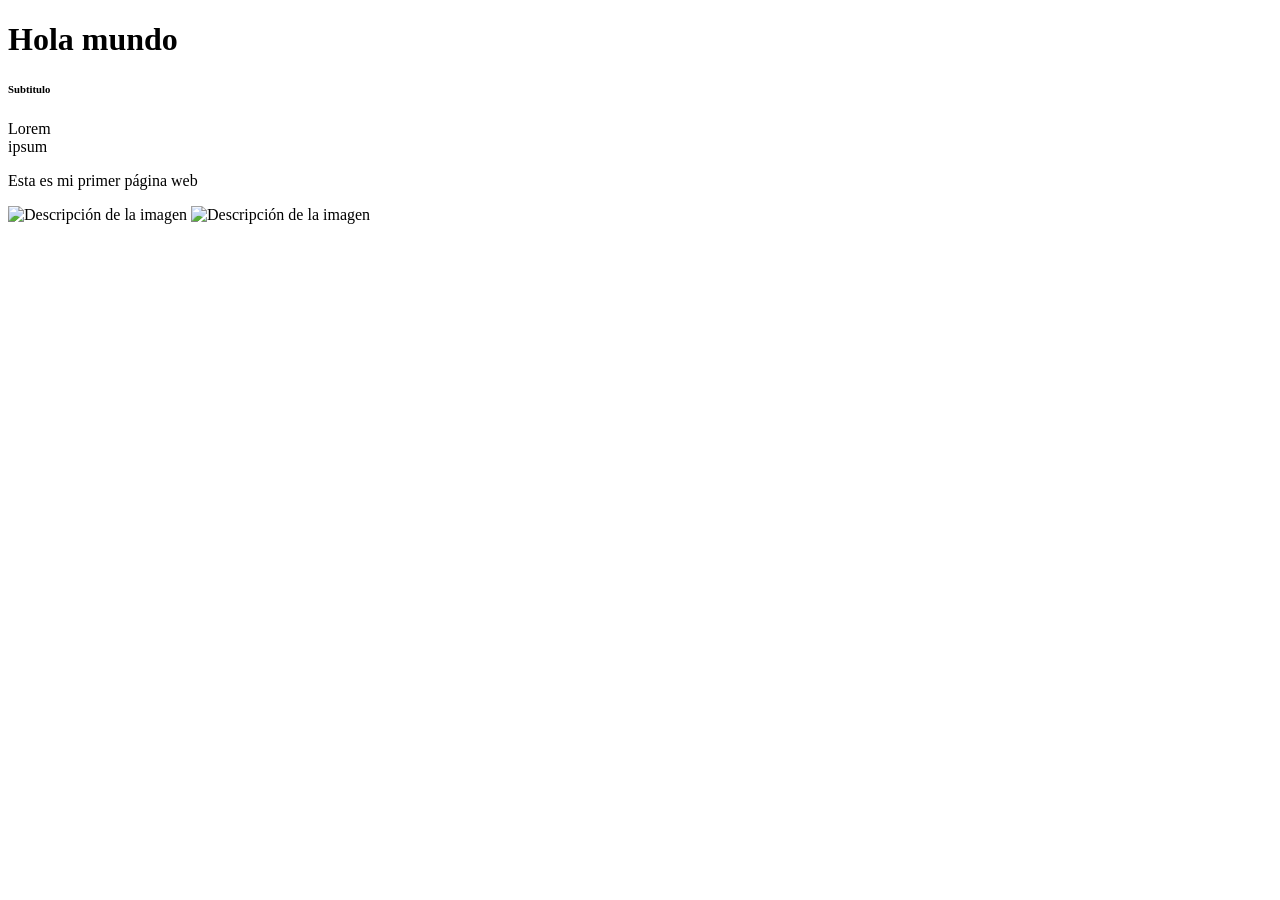
==== index.html @ b3895fbe "Add initial HTML structure and JavaScript functionality" ====
<!--
HTML parte 1: <html>, <head>, <body>, <title>, <meta>, <link> y <script>, 
    <div>, <span>, <header>, <footer>, <main>, <section>, <article>, <nav>, 
    <aside>, <h1>, <h2>, <h3>, <h4>, <h5>, <h6>, <p>, <img>,
--> 
<!DOCTYPE html>
<html lang="en"> <!-- Declaración del tipo de documento y el idioma -->
<head> <!-- Metadatos y enlaces a recursos externos -->
    <meta charset="UTF-8"> <!-- Codificación de caracteres -->
    <meta name="viewport" content="width=device-width, initial-scale=1.0"> <!-- Configuración para dispositivos móviles -->
    <title>La mejor web del mundo</title> <!-- Título de la página -->
</head> <!-- Cierre del encabezado -->
<body> <!-- Contenido visible de la página -->
    <main> <!-- Contenido principal -->
    <h1>Hola mundo</h1> <!-- Encabezado principal -->
    <h6>Subtitulo</h6> <!-- Encabezado de nivel 6 -->
    <p>Lorem <br> ipsum</p> <!-- Párrafo de texto --> <!-- br hace un salto de linea -->
    <p>Esta es mi primer página web</p> <!-- Párrafo de texto -->
    <img src="../Fotos/IMG_0381.JPG" alt="Descripción de la imagen"> <!-- Imagen con texto alternativo --> <!--La imagen la hago con una ruta relativa -->
    <img src="https://media.licdn.com/dms/image/v2/D4D03AQHWA1HbZy7XGA/profile-displayphoto-shrink_400_400/B4DZUlm6LxHAAk-/0/1740092713574?e=1758758400&v=beta&t=anF4liwqHa5-b4VIC9fKe3hFwh9KBx63FmySOf4iPQw" alt="Descripción de la imagen"> <!-- Imagen con texto alternativo --> <!--La imagen la hago con una ruta absoluta --> <!-- copio la direccion de la imagen-->
    <!-- si uso una imagen con una ruta absoluta de un link dependo de que esa imagen siga online. Si uso una que pongo yo, uso espacio mio, pero no dependo de otro.-->
    <!--<div> actúa como una caja que ocupa toda la línea-->
    <!-- <span> actúa como una caja que solo ocupa el espacio del contenido que tiene dentro-->
    <!--<p>Este es un texto normal, pero <span style="color: red;">este texto está en rojo</span> y este vuelve a ser normal.</p> -->
    <!-- Los div y span son contenedores genéricos, no tienen un significado semántico específico.-->
    <!-- Se usan para agrupar elementos y aplicar estilos o scripts.-->
</main>
<footer> <!-- Pie de página -->
</footer>
</body> <!-- Cierre del cuerpo -->
<!--La etiqueta <script> se usa para incluir código JavaScript en una página web. Permite añadir interactividad y funcionalidad dinámica a tu sitio.-->
<!-- Primero se pone todo el codigo de HTML y al final de todo se carga el link con javascript-->
    <script>
    console.log("Hola desde JavaScript");
    alert("¡Bienvenido a mi página web!");
    </script>
</body>
</html> <!-- Cierre del documento HTML -->
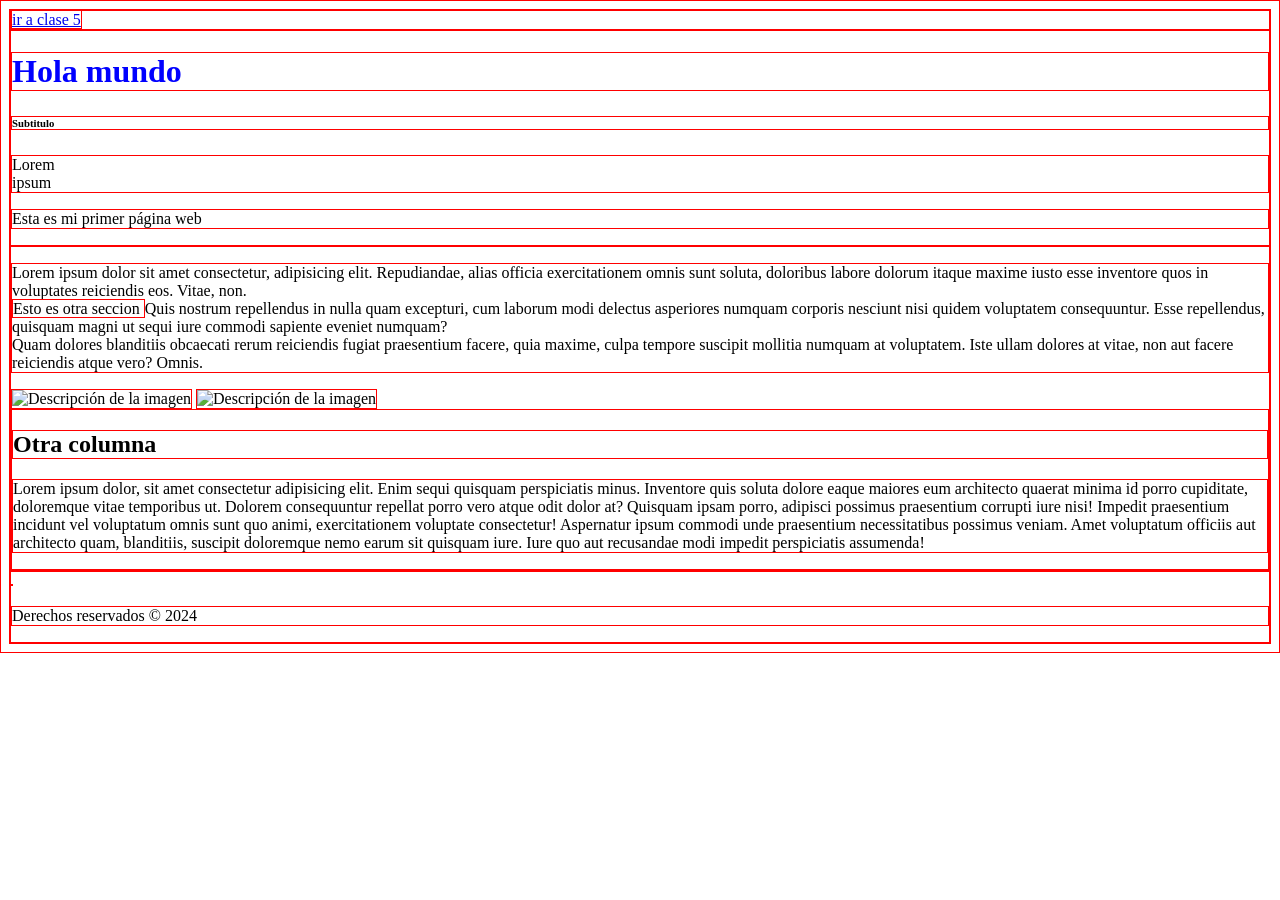
==== commit 5e8b0772: "Refactor HTML structure and add CSS for styling enhancements" ====
--- a/index.html
+++ b/index.html
@@ -5,34 +5,103 @@
 --> 
 <!DOCTYPE html>
 <html lang="en"> <!-- Declaración del tipo de documento y el idioma -->
+
 <head> <!-- Metadatos y enlaces a recursos externos -->
+
+    <link rel="preconnect" href="https://fonts.googleapis.com"> <!--clase css-->
+    <link rel="preconnect" href="https://fonts.gstatic.com" crossorigin>
+    <link href="https://fonts.googleapis.com/css2?family=Cutive+Mono&family=Syne+Mono&display=swap" rel="stylesheet">
+
     <meta charset="UTF-8"> <!-- Codificación de caracteres -->
     <meta name="viewport" content="width=device-width, initial-scale=1.0"> <!-- Configuración para dispositivos móviles -->
+
     <title>La mejor web del mundo</title> <!-- Título de la página -->
+
+    <style>
+        * {
+            border: 1px solid red
+        }
+    </style>
+    <!-- Enlazo el archivo CSS externo -->
+    <link rel="stylesheet" href="clase 6.css">
+
 </head> <!-- Cierre del encabezado -->
+
 <body> <!-- Contenido visible de la página -->
+
+    <header>
+        <a href="./clase5.html">ir a clase 5</a>
+    </header>
+
     <main> <!-- Contenido principal -->
-    <h1>Hola mundo</h1> <!-- Encabezado principal -->
+
+    <h1 style="color:blue">Hola mundo</h1> <!-- Encabezado principal -->
+
     <h6>Subtitulo</h6> <!-- Encabezado de nivel 6 -->
+
     <p>Lorem <br> ipsum</p> <!-- Párrafo de texto --> <!-- br hace un salto de linea -->
+
     <p>Esta es mi primer página web</p> <!-- Párrafo de texto -->
-    <img src="../Fotos/IMG_0381.JPG" alt="Descripción de la imagen"> <!-- Imagen con texto alternativo --> <!--La imagen la hago con una ruta relativa -->
+    <div id="colizq"></div>
+    <p class="parrafoGenerico">Lorem ipsum dolor sit amet consectetur, adipisicing elit. Repudiandae, alias
+                officia exercitationem omnis
+                sunt soluta, doloribus labore dolorum itaque maxime iusto esse inventore quos in voluptates reiciendis
+                eos.
+                Vitae, non. <br>
+                <span id="spanEspecial"> Esto es otra seccion </span>
+                Quis nostrum repellendus in nulla quam excepturi, cum laborum modi delectus asperiores numquam corporis
+                nesciunt nisi quidem voluptatem consequuntur. Esse repellendus, quisquam magni ut sequi iure commodi
+                sapiente eveniet numquam? <br />
+                Quam dolores blanditiis obcaecati rerum reiciendis fugiat praesentium facere, quia maxime, culpa tempore
+                suscipit mollitia numquam at voluptatem. Iste ullam dolores at vitae, non aut facere reiciendis atque
+                vero?
+                Omnis.
+            </p>
+
+    <img src="./Fotos/IMG_0381.JPG" alt="Descripción de la imagen"> <!-- Imagen con texto alternativo --> <!--La imagen la hago con una ruta relativa con ./ -->
+
     <img src="https://media.licdn.com/dms/image/v2/D4D03AQHWA1HbZy7XGA/profile-displayphoto-shrink_400_400/B4DZUlm6LxHAAk-/0/1740092713574?e=1758758400&v=beta&t=anF4liwqHa5-b4VIC9fKe3hFwh9KBx63FmySOf4iPQw" alt="Descripción de la imagen"> <!-- Imagen con texto alternativo --> <!--La imagen la hago con una ruta absoluta --> <!-- copio la direccion de la imagen-->
-    <!-- si uso una imagen con una ruta absoluta de un link dependo de que esa imagen siga online. Si uso una que pongo yo, uso espacio mio, pero no dependo de otro.-->
+
+        </div>
+    <!-- si uso una imagen con una ruta absoluta de un link dependo de que esa imagen siga online. Si uso una que pongo yo, uso espacio mio, pero no dependo de otro-->
     <!--<div> actúa como una caja que ocupa toda la línea-->
     <!-- <span> actúa como una caja que solo ocupa el espacio del contenido que tiene dentro-->
     <!--<p>Este es un texto normal, pero <span style="color: red;">este texto está en rojo</span> y este vuelve a ser normal.</p> -->
     <!-- Los div y span son contenedores genéricos, no tienen un significado semántico específico.-->
     <!-- Se usan para agrupar elementos y aplicar estilos o scripts.-->
+<div id="colder">
+            <h2>Otra columna</h2>
+            <p class="parrafoGenerico parrafoTextoEspecial">Lorem ipsum dolor, sit amet consectetur adipisicing elit. Enim
+            sequi quisquam perspiciatis minus. Inventore quis soluta dolore eaque maiores eum architecto quaerat minima
+            id porro cupiditate, doloremque vitae temporibus ut.
+            Dolorem consequuntur repellat porro vero atque odit dolor at? Quisquam ipsam porro, adipisci possimus
+            praesentium corrupti iure nisi! Impedit praesentium incidunt vel voluptatum omnis sunt quo animi,
+            exercitationem voluptate consectetur!
+            Aspernatur ipsum commodi unde praesentium necessitatibus possimus veniam. Amet voluptatum officiis aut
+            architecto quam, blanditiis, suscipit doloremque nemo earum sit quisquam iure. Iure quo aut recusandae modi
+            impedit perspiciatis assumenda!</p>
+        </div>
+
+
 </main>
+
 <footer> <!-- Pie de página -->
+    <img src="https://placehold.co/400x200/ff0000/FFFFFF/png" alt=""> <!-- Imagen de marcador de posición -->
+    <p>Derechos reservados &copy; 2024</p> <!-- Texto de derechos de autor -->
 </footer>
+
 </body> <!-- Cierre del cuerpo -->
+
 <!--La etiqueta <script> se usa para incluir código JavaScript en una página web. Permite añadir interactividad y funcionalidad dinámica a tu sitio.-->
 <!-- Primero se pone todo el codigo de HTML y al final de todo se carga el link con javascript-->
+
     <script>
+
     console.log("Hola desde JavaScript");
     alert("¡Bienvenido a mi página web!");
+
     </script>
+
 </body>
+
 </html> <!-- Cierre del documento HTML -->
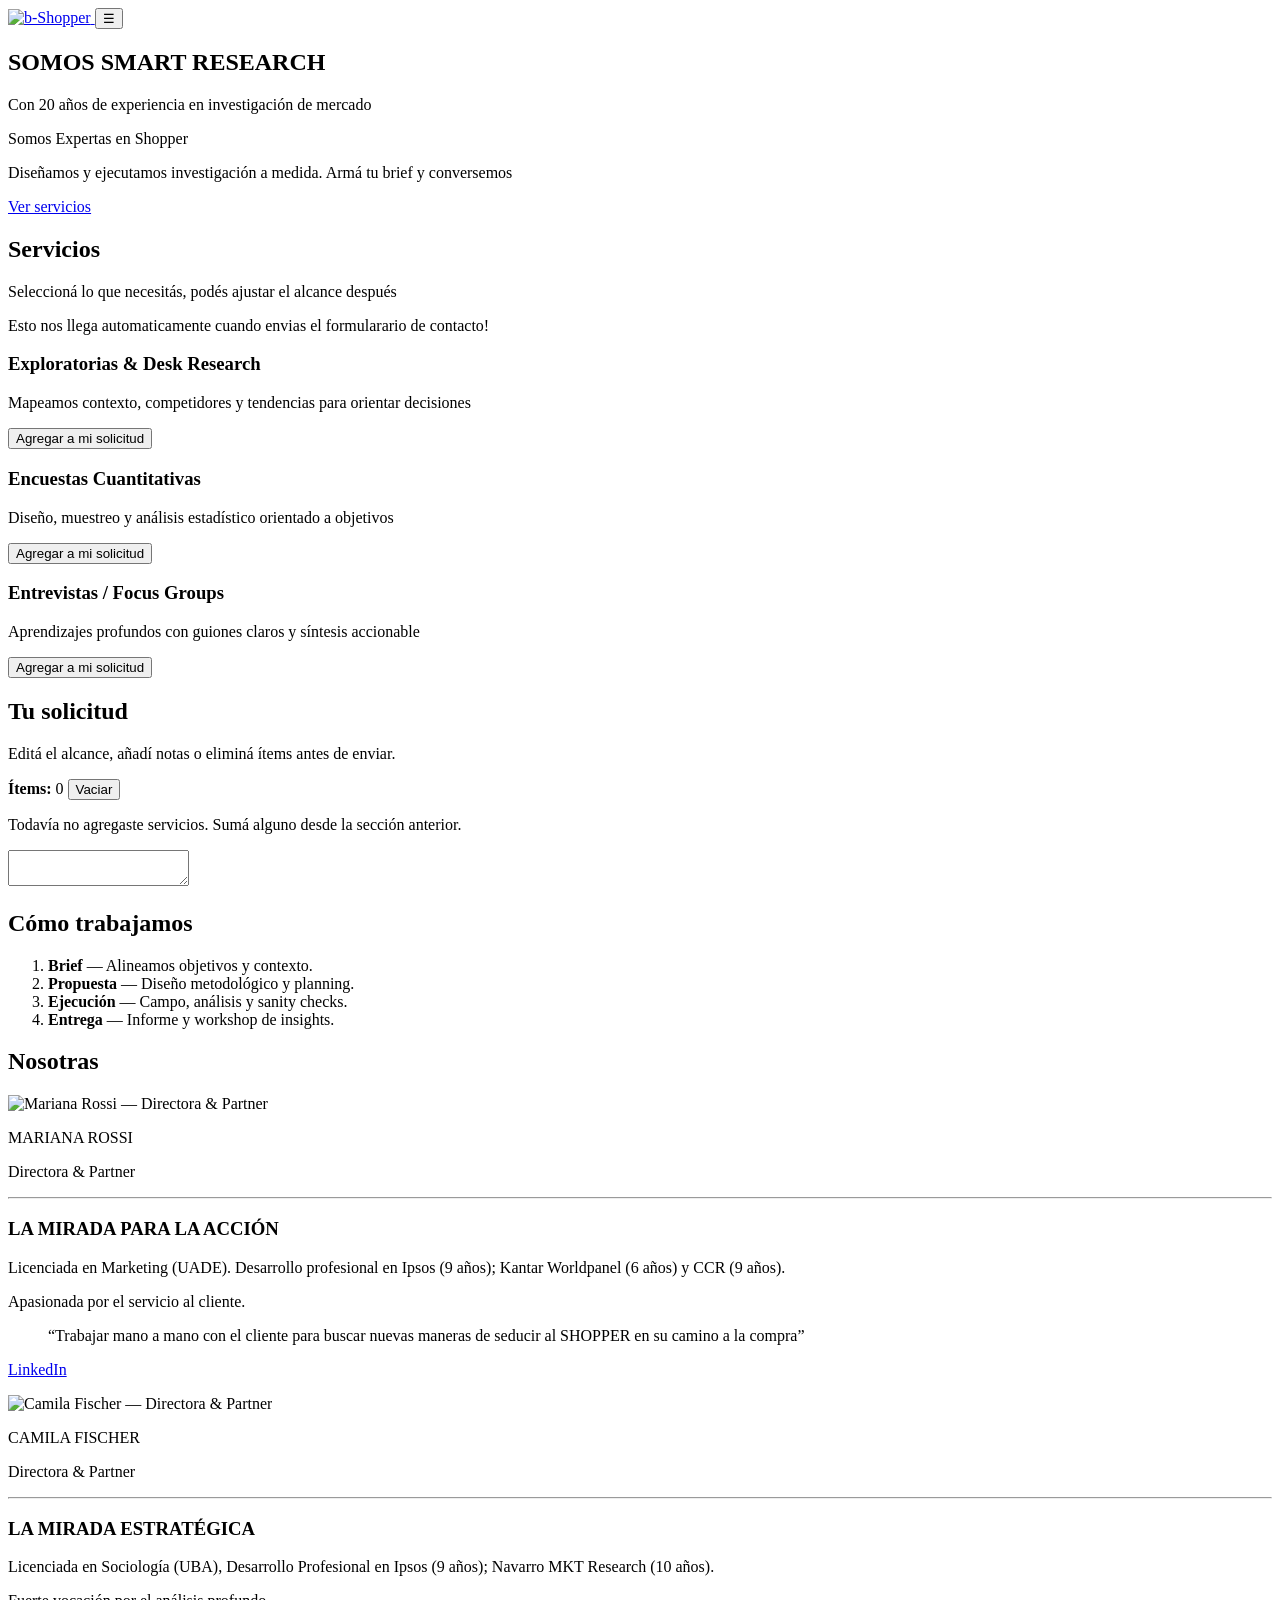
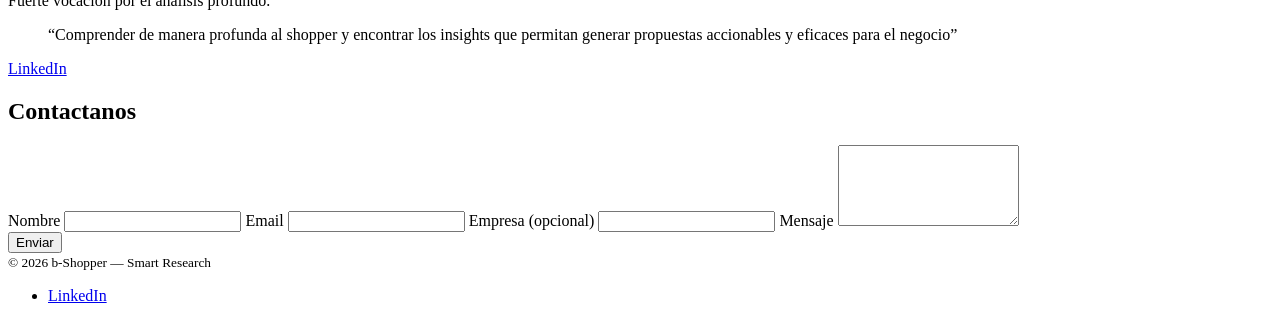
==== commit 99e77955: "Add initial HTML structure for b-Shopper website with navigation, services, and contact form" ====
--- a/index.html
+++ b/index.html
@@ -1,107 +1,265 @@
-<!--
-HTML parte 1: <html>, <head>, <body>, <title>, <meta>, <link> y <script>, 
-    <div>, <span>, <header>, <footer>, <main>, <section>, <article>, <nav>, 
-    <aside>, <h1>, <h2>, <h3>, <h4>, <h5>, <h6>, <p>, <img>,
---> 
-<!DOCTYPE html>
-<html lang="en"> <!-- Declaración del tipo de documento y el idioma -->
-
-<head> <!-- Metadatos y enlaces a recursos externos -->
-
-    <link rel="preconnect" href="https://fonts.googleapis.com"> <!--clase css-->
-    <link rel="preconnect" href="https://fonts.gstatic.com" crossorigin>
-    <link href="https://fonts.googleapis.com/css2?family=Cutive+Mono&family=Syne+Mono&display=swap" rel="stylesheet">
-
-    <meta charset="UTF-8"> <!-- Codificación de caracteres -->
-    <meta name="viewport" content="width=device-width, initial-scale=1.0"> <!-- Configuración para dispositivos móviles -->
-
-    <title>La mejor web del mundo</title> <!-- Título de la página -->
-
-    <style>
-        * {
-            border: 1px solid red
-        }
-    </style>
-    <!-- Enlazo el archivo CSS externo -->
-    <link rel="stylesheet" href="clase 6.css">
-
-</head> <!-- Cierre del encabezado -->
-
-<body> <!-- Contenido visible de la página -->
-
+<!doctype html>
+<html lang="es">
+
+<head>
+    <meta charset="utf-8" />
+    <meta name="viewport" content="width=device-width, initial-scale=1" />
+
+    <title>b-Shopper — Smart Research</title> <!-- Título corto y meta descripción -->
+    <meta name="description" content="Servicios de investigación y consultoría. Armá tu brief y contactanos." />
+
+    <link rel="icon" href="fotos/logo-firma.jpg" /> <!-- Logo -->
+
+    <link rel="stylesheet" href="pagina.css" /> <!-- CSS principal -->
+
+    <!-- SDK EmailJS -->
+    <script src="https://cdn.jsdelivr.net/npm/emailjs-com@3/dist/email.min.js"></script>
+
+    <!-- Referencio JS -->
+    <script src="pagina.js" defer></script>
+</head>
+
+<body id="inicio">
+    <div id="live" aria-live="polite" class="visually-hidden"></div> <!-- Contenedor para mensajes dinámicos -->
+
+    <!-- Header y navegacion -->
     <header>
-        <a href="./clase5.html">ir a clase 5</a>
+        <div class="container header__inner">
+            <a class="brand" href="#inicio" aria-label="Ir al inicio">
+                <img src="fotos/logo-firma.jpg" alt="b-Shopper"/>
+            </a><!-- Logo -->
+
+            <button id="menu-toggle" class="nav-toggle" aria-expanded="false" aria-controls="site-nav"
+                aria-label="Abrir menú">☰</button> <!-- Botón de menú mobile-->
+
+            <!-- Menú principal del sitio. En mobile arranca oculto y JS lo alterna. En desktop es un inline nav común. Mantengo enlaces ancla (#seccion) -->
+            <nav id="site-nav" class="nav" hidden> <!-- Nav principal -->
+                <a href="#inicio">Inicio</a>
+                <a href="#servicios">Servicios</a>
+                <a href="#metodologia">Metodología</a>
+                <a href="#nosotras">Nosotras</a>
+                <a href="#contacto">Contacto</a>
+            </nav>
+        </div>
     </header>
 
-    <main> <!-- Contenido principal -->
-
-    <h1 style="color:blue">Hola mundo</h1> <!-- Encabezado principal -->
-
-    <h6>Subtitulo</h6> <!-- Encabezado de nivel 6 -->
-
-    <p>Lorem <br> ipsum</p> <!-- Párrafo de texto --> <!-- br hace un salto de linea -->
-
-    <p>Esta es mi primer página web</p> <!-- Párrafo de texto -->
-    <div id="colizq"></div>
-    <p class="parrafoGenerico">Lorem ipsum dolor sit amet consectetur, adipisicing elit. Repudiandae, alias
-                officia exercitationem omnis
-                sunt soluta, doloribus labore dolorum itaque maxime iusto esse inventore quos in voluptates reiciendis
-                eos.
-                Vitae, non. <br>
-                <span id="spanEspecial"> Esto es otra seccion </span>
-                Quis nostrum repellendus in nulla quam excepturi, cum laborum modi delectus asperiores numquam corporis
-                nesciunt nisi quidem voluptatem consequuntur. Esse repellendus, quisquam magni ut sequi iure commodi
-                sapiente eveniet numquam? <br />
-                Quam dolores blanditiis obcaecati rerum reiciendis fugiat praesentium facere, quia maxime, culpa tempore
-                suscipit mollitia numquam at voluptatem. Iste ullam dolores at vitae, non aut facere reiciendis atque
-                vero?
-                Omnis.
-            </p>
-
-    <img src="./Fotos/IMG_0381.JPG" alt="Descripción de la imagen"> <!-- Imagen con texto alternativo --> <!--La imagen la hago con una ruta relativa con ./ -->
-
-    <img src="https://media.licdn.com/dms/image/v2/D4D03AQHWA1HbZy7XGA/profile-displayphoto-shrink_400_400/B4DZUlm6LxHAAk-/0/1740092713574?e=1758758400&v=beta&t=anF4liwqHa5-b4VIC9fKe3hFwh9KBx63FmySOf4iPQw" alt="Descripción de la imagen"> <!-- Imagen con texto alternativo --> <!--La imagen la hago con una ruta absoluta --> <!-- copio la direccion de la imagen-->
-
+    <main>
+
+        <!-- Hero (portada) -->
+        <section id="inicio" class="hero--flat" aria-labelledby="hero-title">
+            <div class="container hero__inner">
+                <!-- H1: marca -->
+                <h1 id="hero-title" class="hero__title">SOMOS SMART RESEARCH</h1>
+
+                <!-- H2: experiencia -->
+                <p class="hero__sub">Con 20 años de experiencia en investigación de mercado</p>
+
+                <!-- Badge amarillo de marca -->
+                <span class="hero__badge" aria-label="Somos Expertas en Shopper">Somos Expertas en Shopper</span>
+
+                <!-- Lead -->
+                <p class="hero__lead">
+                    Diseñamos y ejecutamos investigación a medida. Armá tu brief y conversemos
+                </p>
+
+                <!-- Referencia a servicios -->
+                <p class="hero__actions">
+                    <a href="#servicios" class="btn-cta--secondary">Ver servicios</a>
+                </p>
+            </div>
+        </section>
+
+
+        <!-- Servicios -->
+        <!-- Armo el "catalogo" de servicios con cards. Cada card tiene un botón “Agregar a mi solicitud”. Ese botón dispara el CRUD del “Brief Builder”-->
+        <section id="servicios" aria-labelledby="servicios-title">
+            <div class="container">
+                <h2 id="servicios-title">Servicios</h2>
+                <p class="section-intro">Seleccioná lo que necesitás, podés ajustar el alcance después</p>
+                <p class="section-intro">Esto nos llega automaticamente cuando envias el formularario de contacto!</p>
+                <div class="grid services">
+                    <!-- data-service me da un identificador simple para cada servicio -->
+                    <article class="service-card" data-service="srv-01">
+                        <h3 class="service-title">Exploratorias &amp; Desk Research</h3>
+                        <p>Mapeamos contexto, competidores y tendencias para orientar decisiones</p>
+                        <button class="btn" data-add-service>Agregar a mi solicitud</button>
+                    </article>
+
+                    <article class="service-card" data-service="srv-02">
+                        <h3 class="service-title">Encuestas Cuantitativas</h3>
+                        <p>Diseño, muestreo y análisis estadístico orientado a objetivos</p>
+                        <button class="btn" data-add-service>Agregar a mi solicitud</button>
+                    </article>
+
+                    <article class="service-card" data-service="srv-03">
+                        <h3 class="service-title">Entrevistas / Focus Groups</h3>
+                        <p>Aprendizajes profundos con guiones claros y síntesis accionable</p>
+                        <button class="btn" data-add-service>Agregar a mi solicitud</button>
+                    </article>
+                </div>
+            </div>
+        </section>
+
+        <!-- Brief (CRUD) -->
+        <!--  “Tu solicitud” es el panel donde se listan los ítems que se fueron agregando. Se puede editar o eliminar "productos" . Además, mantengo un <textarea> oculto con el JSON final para EmailJS -->
+        <section id="brief" aria-labelledby="brief-title">
+            <div class="container">
+                <h2 id="brief-title">Tu solicitud</h2>
+                <p class="section-intro">Editá el alcance, añadí notas o eliminá ítems antes de enviar.</p>
+
+                <div class="brief panel">
+                    <div class="brief__head">
+                        <!-- Contador simple de elementos para feedback rápido -->
+                        <span><strong>Ítems:</strong> <span id="brief-count">0</span></span>
+                        <!-- Botón para vaciar el brief completo (confirmo en JS) -->
+                        <button id="brief-clear" class="btn-ghost">Vaciar</button>
+                    </div>
+
+                    <!-- Lista dinámica (la rellena JS con <li>) -->
+                    <ul id="brief-list" class="brief-list" aria-live="polite"></ul>
+
+                    <!-- Mensaje cuando la lista está vacía -->
+                    <p id="brief-empty">Todavía no agregaste servicios. Sumá alguno desde la sección anterior.</p>
+
+                    <!-- Campo técnico sincronizado por JS: viaja por EmailJS -->
+                    <textarea id="brief-payload" class="visually-hidden" aria-hidden="true"></textarea>
+                </div>
+            </div>
+        </section>
+
+        <!-- Metodologia  -->
+        <section id="metodologia" aria-labelledby="metodologia-title">
+            <div class="container">
+                <h2 id="metodologia-title">Cómo trabajamos</h2>
+                <ol class="timeline">
+                    <li><strong>Brief</strong> — Alineamos objetivos y contexto.</li>
+                    <li><strong>Propuesta</strong> — Diseño metodológico y planning.</li>
+                    <li><strong>Ejecución</strong> — Campo, análisis y sanity checks.</li>
+                    <li><strong>Entrega</strong> — Informe y workshop de insights.</li>
+                </ol>
+            </div>
+        </section>
+
+
+        <!--  NOSOTRAS  -->
+        <!-- Dos tarjetas en grilla -->
+        <section id="nosotras" aria-labelledby="nosotras-title">
+            <div class="container">
+                <h2 id="nosotras-title">Nosotras</h2>
+
+                <!-- Grilla 2 columnas -->
+                <div class="team">
+
+                    <!-- Mariana Rossi -->
+                    <article class="member member--card">
+                        <img class="member__photo" src="fotos/Mariana.jpg" alt="Mariana Rossi — Directora & Partner" />
+                        <div class="member__body">
+                            <p class="member__name">MARIANA ROSSI</p>
+                            <p class="member__role">Directora &amp; Partner</p>
+                            <hr class="member__divider" aria-hidden="true" />
+                            <h3 class="member__section">LA MIRADA PARA LA ACCIÓN</h3>
+                            <p>Licenciada en Marketing (UADE). Desarrollo profesional en Ipsos (9 años); Kantar
+                                Worldpanel (6 años) y CCR (9 años).</p>
+                            <p>Apasionada por el servicio al cliente.</p>
+                            <blockquote class="member__quote">
+                                “Trabajar mano a mano con el cliente para buscar nuevas maneras de seducir al SHOPPER en
+                                su camino a la compra”
+                            </blockquote>
+                            <!-- Link a LinkedIn  -->
+                            <p class="member__links">
+                                <a class="btn-ghost" href="https://www.linkedin.com/in/mariana-rossi-13255811/"
+                                    target="_blank" rel="noopener">LinkedIn</a>
+                            </p>
+                        </div>
+                    </article>
+
+                    <!-- Camila Fischer -->
+                    <article class="member member--card">
+                        <img class="member__photo" src="fotos/Camila.jpg" alt="Camila Fischer — Directora & Partner" />
+
+                        <div class="member__body">
+                            <p class="member__name">CAMILA FISCHER</p>
+                            <p class="member__role">Directora &amp; Partner</p>
+                            <hr class="member__divider" aria-hidden="true" />
+                            <h3 class="member__section">LA MIRADA ESTRATÉGICA</h3>
+                            <p>Licenciada en Sociología (UBA), Desarrollo Profesional en Ipsos (9 años); Navarro MKT
+                                Research (10 años).</p>
+                            <p>Fuerte vocación por el análisis profundo.</p>
+                            <blockquote class="member__quote">
+                                “Comprender de manera profunda al shopper y encontrar los insights que permitan generar
+                                propuestas accionables y eficaces para el negocio”
+                            </blockquote>
+                            <!-- Link a LinkedIn  -->
+                            <p class="member__links">
+                                <a class="btn-ghost" href="https://www.linkedin.com/in/camilafischer/" target="_blank"
+                                    rel="noopener">LinkedIn</a>
+                            </p>
+                        </div>
+                    </article>
+
+                </div>
+            </div>
+        </section>
+
+        <!-- Contacto -->
+        <section id="contacto" aria-labelledby="contacto-title">
+            <div class="container">
+                <h2 id="contacto-title">Contactanos</h2>
+                <!--Configuro EmailJS -->
+                <form id="contact-form" class="contact" novalidate data-emailjs-service="service_290h9gs"
+                    data-emailjs-template="template_kwxo81v">
+                    <label>
+                        <span>Nombre</span>
+                        <input type="text" name="nombre" id="input-nombre" required />
+                    </label>
+                    <label>
+                        <span>Email</span>
+                        <!-- type=email validación nativa -->
+                        <input type="email" name="email" id="input-email" required inputmode="email"
+                            autocomplete="email" />
+                    </label>
+                    <label>
+                        <span>Empresa (opcional)</span>
+                        <input type="text" name="empresa" id="input-empresa" />
+                    </label>
+
+                    <label class="span-2">
+                        <span>Mensaje</span>
+                        <textarea name="mensaje" id="input-mensaje" rows="5" required></textarea>
+                    </label>
+                    <div class="actions">
+                        <button type="submit" class="btn">Enviar</button>
+                    </div>
+                </form>
+
+                <!-- Resumen de lo que se envió -->
+                <div id="sent-summary" class="panel" hidden>
+                    <h3>Solicitud enviada</h3>
+                    <p class="section-intro">Estos son los ítems que recibimos con tu consulta:</p>
+                    <ul id="sent-summary-list" class="brief-list"></ul>
+                </div>
+
+            </div>
+        </section>
+    </main>
+
+    <!-- Footer -->
+    <footer>
+        <div class="container footer__inner">
+            <small>© <span id="year"></span> b-Shopper — Smart Research</small>
+            <ul class="social">
+                <li><a href="https://www.linkedin.com/company/b-shopper/" aria-label="LinkedIn">LinkedIn</a></li>
+            </ul>
         </div>
-    <!-- si uso una imagen con una ruta absoluta de un link dependo de que esa imagen siga online. Si uso una que pongo yo, uso espacio mio, pero no dependo de otro-->
-    <!--<div> actúa como una caja que ocupa toda la línea-->
-    <!-- <span> actúa como una caja que solo ocupa el espacio del contenido que tiene dentro-->
-    <!--<p>Este es un texto normal, pero <span style="color: red;">este texto está en rojo</span> y este vuelve a ser normal.</p> -->
-    <!-- Los div y span son contenedores genéricos, no tienen un significado semántico específico.-->
-    <!-- Se usan para agrupar elementos y aplicar estilos o scripts.-->
-<div id="colder">
-            <h2>Otra columna</h2>
-            <p class="parrafoGenerico parrafoTextoEspecial">Lorem ipsum dolor, sit amet consectetur adipisicing elit. Enim
-            sequi quisquam perspiciatis minus. Inventore quis soluta dolore eaque maiores eum architecto quaerat minima
-            id porro cupiditate, doloremque vitae temporibus ut.
-            Dolorem consequuntur repellat porro vero atque odit dolor at? Quisquam ipsam porro, adipisci possimus
-            praesentium corrupti iure nisi! Impedit praesentium incidunt vel voluptatum omnis sunt quo animi,
-            exercitationem voluptate consectetur!
-            Aspernatur ipsum commodi unde praesentium necessitatibus possimus veniam. Amet voluptatum officiis aut
-            architecto quam, blanditiis, suscipit doloremque nemo earum sit quisquam iure. Iure quo aut recusandae modi
-            impedit perspiciatis assumenda!</p>
-        </div>
-
-
-</main>
-
-<footer> <!-- Pie de página -->
-    <img src="https://placehold.co/400x200/ff0000/FFFFFF/png" alt=""> <!-- Imagen de marcador de posición -->
-    <p>Derechos reservados &copy; 2024</p> <!-- Texto de derechos de autor -->
-</footer>
-
-</body> <!-- Cierre del cuerpo -->
-
-<!--La etiqueta <script> se usa para incluir código JavaScript en una página web. Permite añadir interactividad y funcionalidad dinámica a tu sitio.-->
-<!-- Primero se pone todo el codigo de HTML y al final de todo se carga el link con javascript-->
+    </footer>
+
+    <!-- Botón flotante para volver arriba -->
+    <button id="back-to-top" class="back-to-top" hidden aria-label="Volver arriba">↑</button>
 
     <script>
-
-    console.log("Hola desde JavaScript");
-    alert("¡Bienvenido a mi página web!");
-
+        // Actualizo el año automáticamente
+        document.getElementById('year').textContent = new Date().getFullYear();
     </script>
-
 </body>
 
-</html> <!-- Cierre del documento HTML -->
+</html>
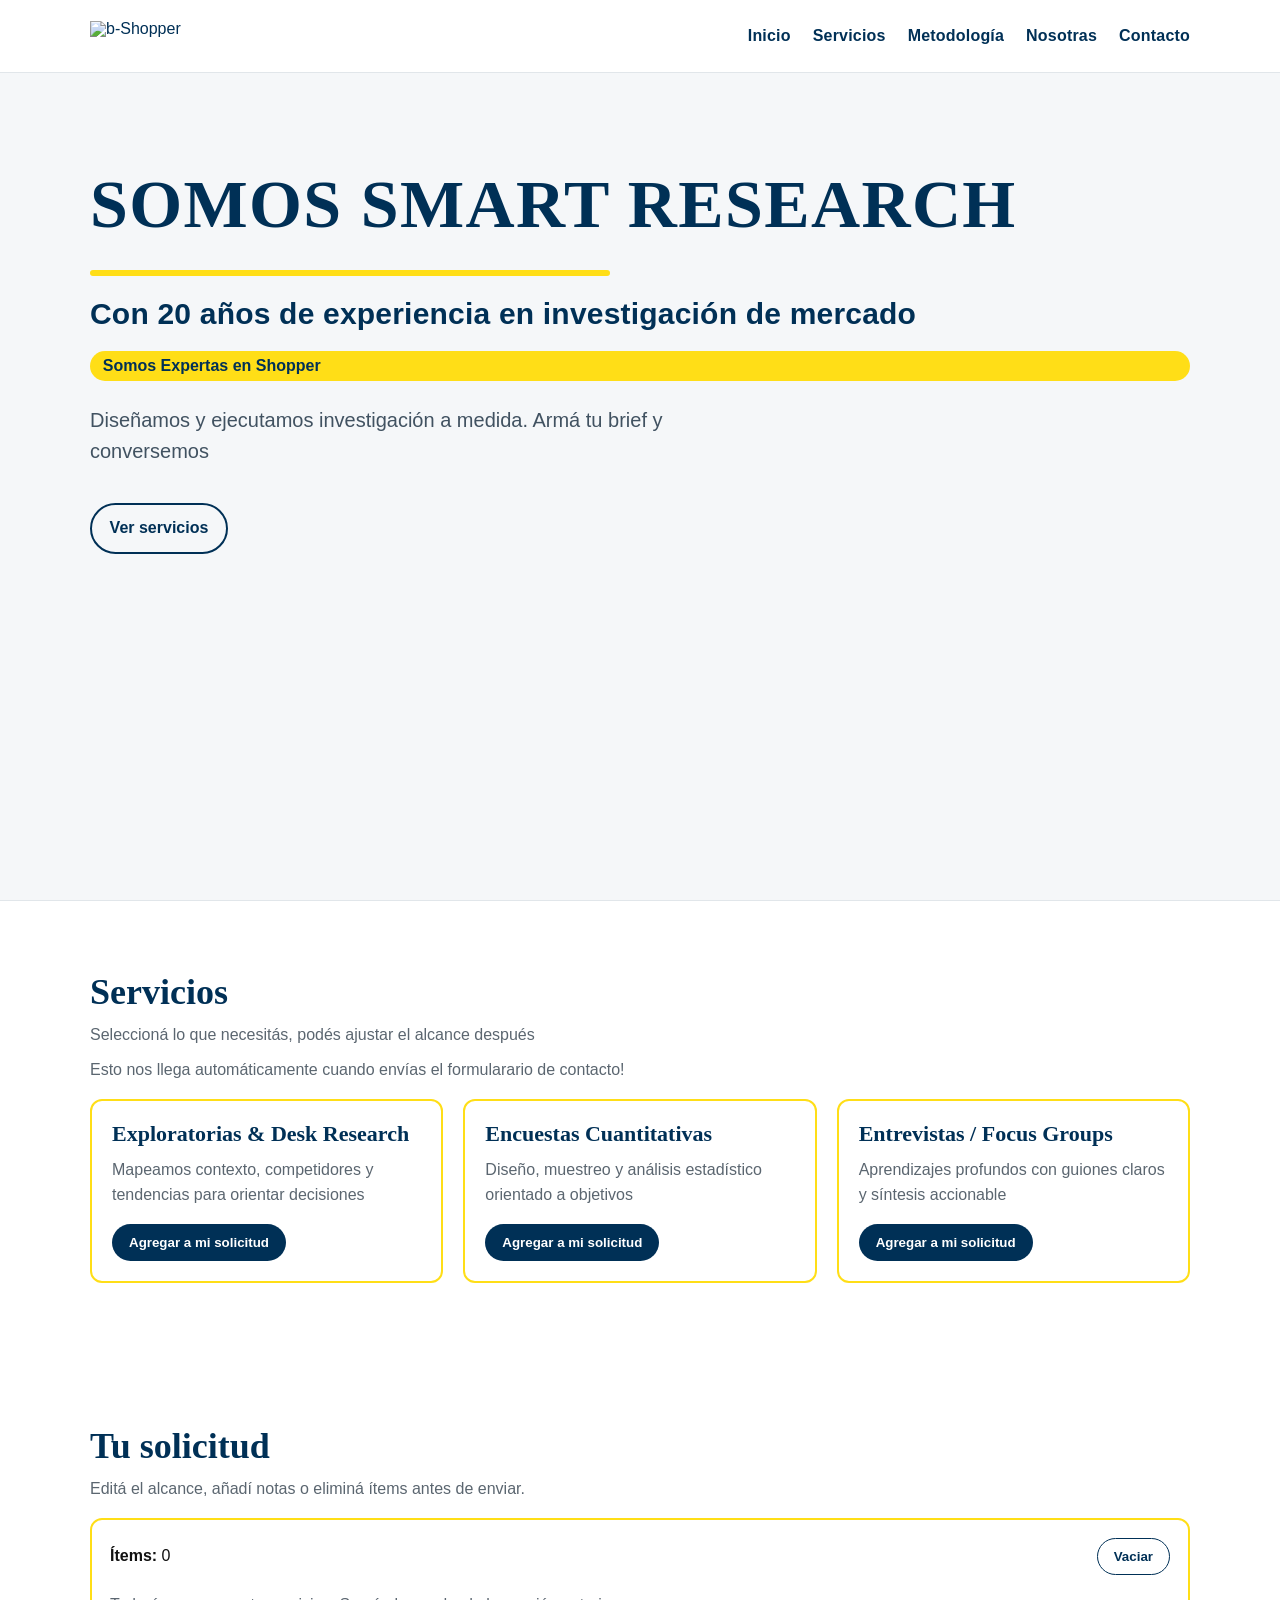
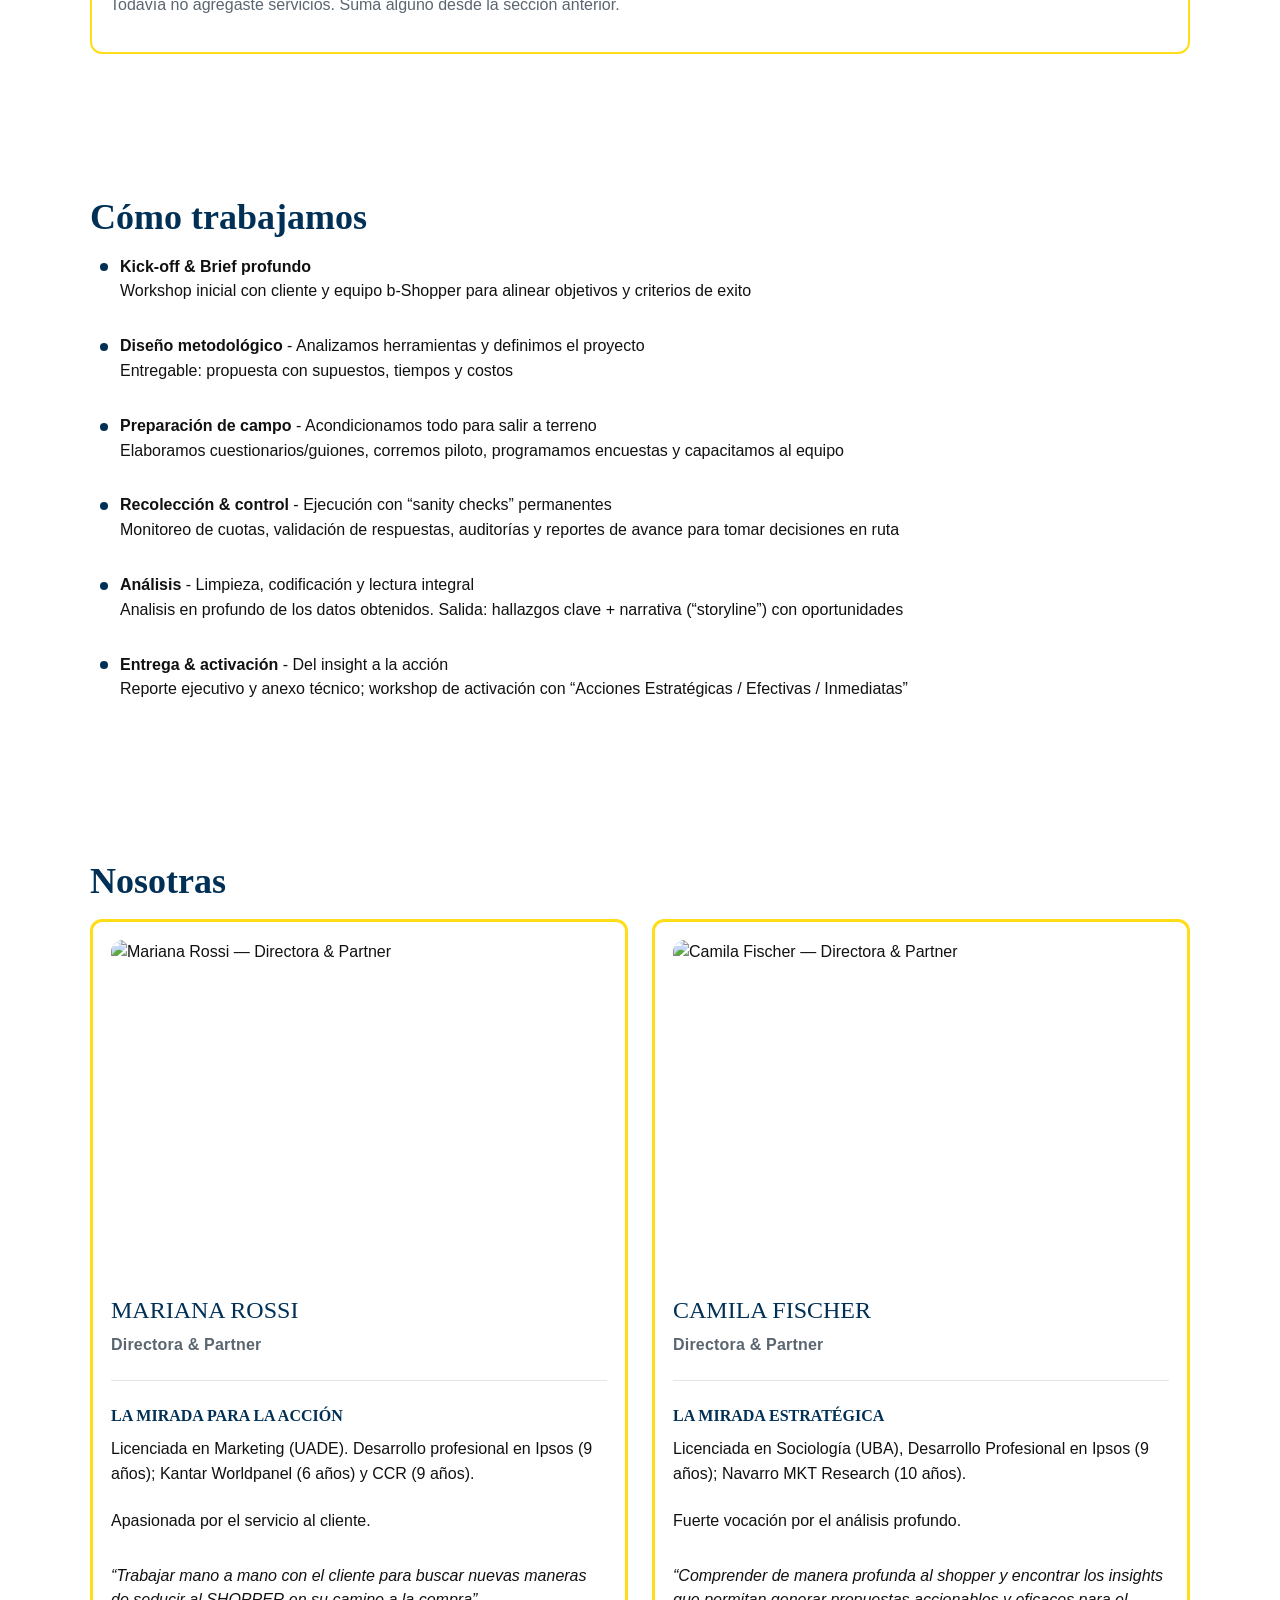
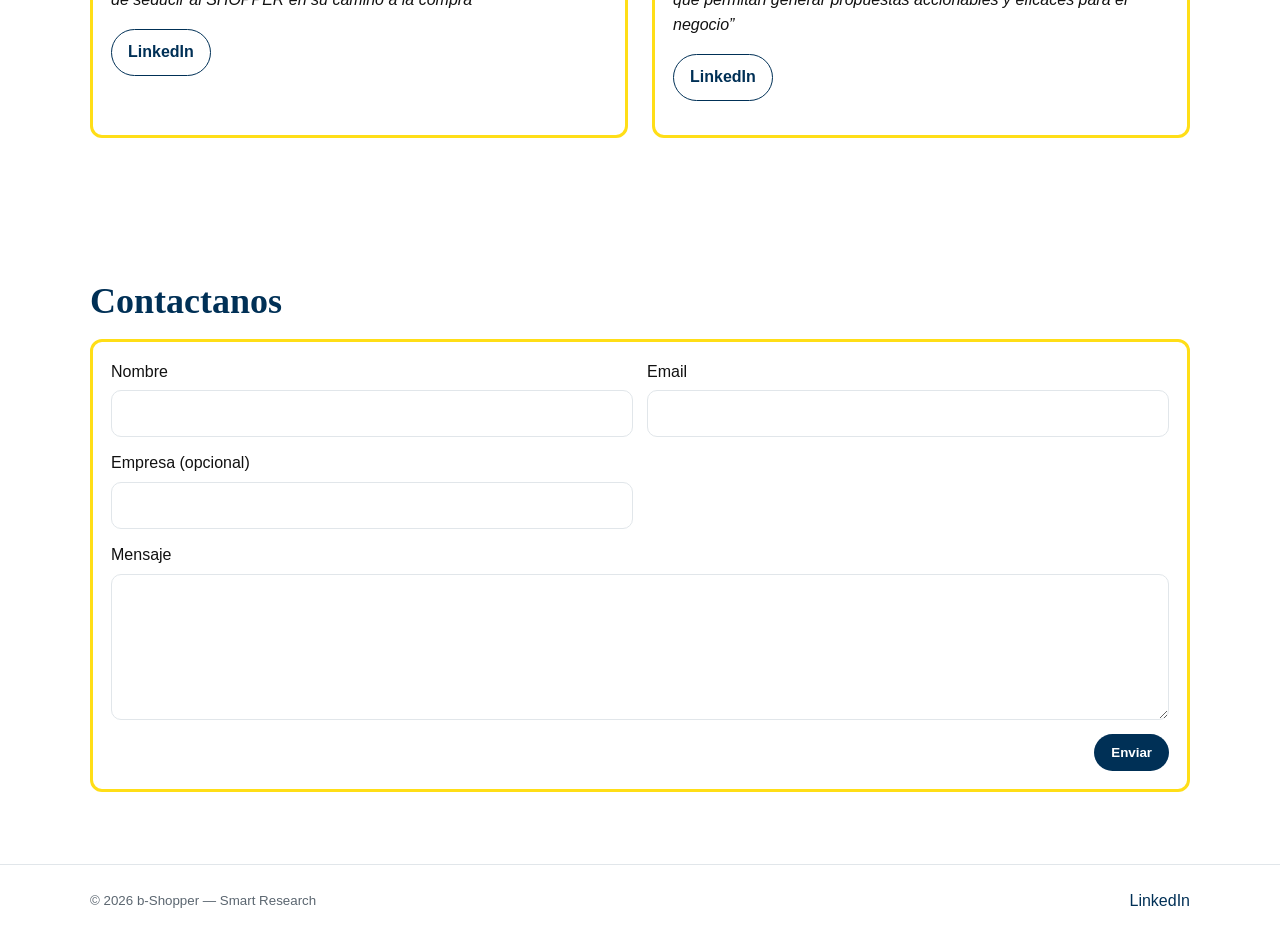
==== commit 22f14e23: "Add CSS and JavaScript for responsive design and brief management - Implemented a comprehensive CSS " ====
--- a/index.html
+++ b/index.html
@@ -26,7 +26,7 @@
     <header>
         <div class="container header__inner">
             <a class="brand" href="#inicio" aria-label="Ir al inicio">
-                <img src="fotos/logo-firma.jpg" alt="b-Shopper"/>
+                <img src="fotos/logo-firma.jpg" alt="b-Shopper" />
             </a><!-- Logo -->
 
             <button id="menu-toggle" class="nav-toggle" aria-expanded="false" aria-controls="site-nav"
@@ -76,7 +76,7 @@
             <div class="container">
                 <h2 id="servicios-title">Servicios</h2>
                 <p class="section-intro">Seleccioná lo que necesitás, podés ajustar el alcance después</p>
-                <p class="section-intro">Esto nos llega automaticamente cuando envias el formularario de contacto!</p>
+                <p class="section-intro">Esto nos llega automáticamente cuando envías el formularario de contacto!</p>
                 <div class="grid services">
                     <!-- data-service me da un identificador simple para cada servicio -->
                     <article class="service-card" data-service="srv-01">
@@ -101,7 +101,7 @@
         </section>
 
         <!-- Brief (CRUD) -->
-        <!--  “Tu solicitud” es el panel donde se listan los ítems que se fueron agregando. Se puede editar o eliminar "productos" . Además, mantengo un <textarea> oculto con el JSON final para EmailJS -->
+        <!--  “Tu solicitud” es el panel donde se listan los ítems que se fueron agregando. Se puede editar o eliminar "productos"  -->
         <section id="brief" aria-labelledby="brief-title">
             <div class="container">
                 <h2 id="brief-title">Tu solicitud</h2>
@@ -109,19 +109,19 @@
 
                 <div class="brief panel">
                     <div class="brief__head">
-                        <!-- Contador simple de elementos para feedback rápido -->
+                        <!-- Contador de elementos -->
                         <span><strong>Ítems:</strong> <span id="brief-count">0</span></span>
                         <!-- Botón para vaciar el brief completo (confirmo en JS) -->
                         <button id="brief-clear" class="btn-ghost">Vaciar</button>
                     </div>
 
-                    <!-- Lista dinámica (la rellena JS con <li>) -->
+                    <!-- Lista dinámica -->
                     <ul id="brief-list" class="brief-list" aria-live="polite"></ul>
 
                     <!-- Mensaje cuando la lista está vacía -->
                     <p id="brief-empty">Todavía no agregaste servicios. Sumá alguno desde la sección anterior.</p>
 
-                    <!-- Campo técnico sincronizado por JS: viaja por EmailJS -->
+                    <!-- Campo para EmailJS -->
                     <textarea id="brief-payload" class="visually-hidden" aria-hidden="true"></textarea>
                 </div>
             </div>
@@ -132,10 +132,29 @@
             <div class="container">
                 <h2 id="metodologia-title">Cómo trabajamos</h2>
                 <ol class="timeline">
-                    <li><strong>Brief</strong> — Alineamos objetivos y contexto.</li>
-                    <li><strong>Propuesta</strong> — Diseño metodológico y planning.</li>
-                    <li><strong>Ejecución</strong> — Campo, análisis y sanity checks.</li>
-                    <li><strong>Entrega</strong> — Informe y workshop de insights.</li>
+                    <li><strong>Kick-off & Brief profundo</strong>
+                        <p>Workshop inicial con cliente y equipo b-Shopper para alinear objetivos y criterios de exito
+                        </p>
+                    </li>
+                    <li> <strong>Diseño metodológico</strong> - Analizamos herramientas y definimos el proyecto
+                        <p> Entregable: propuesta con supuestos, tiempos y costos</p>
+                    </li>
+                    <li> <strong>Preparación de campo</strong> - Acondicionamos todo para salir a terreno
+                        <p>Elaboramos cuestionarios/guiones, corremos piloto, programamos encuestas y capacitamos al
+                            equipo</p>
+                    </li>
+                    <li> <strong>Recolección & control</strong> - Ejecución con “sanity checks” permanentes
+                        <p>Monitoreo de cuotas, validación de respuestas, auditorías y reportes de avance para tomar
+                            decisiones en ruta</p>
+                    </li>
+                    <li> <strong>Análisis</strong> - Limpieza, codificación y lectura integral
+                        <p>Analisis en profundo de los datos obtenidos. Salida: hallazgos clave + narrativa
+                            (“storyline”) con oportunidades</p>
+                    </li>
+                    <li> <strong>Entrega & activación</strong> - Del insight a la acción
+                        <p>Reporte ejecutivo y anexo técnico; workshop de activación con “Acciones Estratégicas /
+                            Efectivas / Inmediatas”</p>
+                    </li>
                 </ol>
             </div>
         </section>
@@ -146,8 +165,6 @@
         <section id="nosotras" aria-labelledby="nosotras-title">
             <div class="container">
                 <h2 id="nosotras-title">Nosotras</h2>
-
-                <!-- Grilla 2 columnas -->
                 <div class="team">
 
                     <!-- Mariana Rossi -->
@@ -253,7 +270,7 @@
         </div>
     </footer>
 
-    <!-- Botón flotante para volver arriba -->
+    <!-- Botón para volver arriba -->
     <button id="back-to-top" class="back-to-top" hidden aria-label="Volver arriba">↑</button>
 
     <script>
--- a/pagina.css
+++ b/pagina.css
@@ -0,0 +1,783 @@
+/* Tipografías */
+@font-face {
+  font-family: "Bodoni72";
+  src: url("./assets/fonts/Bodoni72-Book.woff2") format("woff2"),
+    url("./assets/fonts/Bodoni72-Book.woff") format("woff");
+}
+
+@font-face {
+  font-family: "Gotham";
+  src: url("./assets/fonts/Gotham-Book.woff2") format("woff2"),
+    url("./assets/fonts/Gotham-Book.woff") format("woff");
+  font-weight: 400;
+}
+
+@font-face {
+  font-family: "Gotham";
+  src: url("./assets/fonts/Gotham-Medium.woff2") format("woff2"),
+    url("./assets/fonts/Gotham-Medium.woff") format("woff");
+  font-weight: 600;
+}
+
+
+/* Tokens */
+/* Elegí los colores en base al manual de la marca */
+:root {
+  --brand: #003056;
+  /* Azul institucional*/
+  --accent: #FFDE17;
+  /* Amarillo */
+  --text: #111;
+  /* Texto principal*/
+  --muted: #5b6670;
+  /* Texto secundario */
+  --bg: #ffffff;
+  /* Fondo blanco */
+  --bg-alt: #f5f7f9;
+  /* Fondo alterno para Hero */
+  --border: #e1e6ea;
+  /* Bordes finos y separadores */
+  --danger: #c0392b;
+  /* Color para eliminar */
+
+  /* Especifico tipografías */
+  /* Las tipografias tambien estaban especificadas en el manual de la marca */
+
+  --font-title: "Bodoni72", "Bodoni", "Didot", "Georgia", serif;
+  --font-sans: "Gotham", "Segoe UI", Roboto, "Helvetica Neue", Arial, sans-serif;
+
+  --container: min(1100px, 92vw);
+  /* Ancho máximo del contenido útil */
+  --radius: 12px;
+  /* Redondeo de tarjetas y campos */
+
+
+  /* Escala tipográfica (coherente con manual) */
+  --h1: clamp(32px, 5vw, 52px);
+  --h2: clamp(24px, 3.5vw, 36px);
+  --h3: clamp(18px, 2.5vw, 22px);
+  --lead: clamp(16px, 2.2vw, 20px);
+}
+
+/* Utilidades */
+* {
+  box-sizing: border-box
+}
+
+html,
+body {
+  height: 100%
+}
+
+body {
+  margin: 0;
+  background: var(--bg);
+  color: var(--text);
+  font-family: var(--font-sans);
+  line-height: 1.55;
+  -webkit-font-smoothing: antialiased;
+  -moz-osx-font-smoothing: grayscale;
+}
+
+img {
+  max-width: 100%;
+  height: auto;
+  display: block
+}
+
+a {
+  color: var(--brand);
+  text-decoration: none
+}
+
+a:hover {
+  text-decoration: underline
+}
+
+/* Contenedor centrado con ancho máximo controlado */
+.container {
+  width: var(--container);
+  margin-inline: auto
+}
+
+/* Clase para ocultar visualmente pero mantener accesible (WAI-ARIA) (accesibilidad)*/
+.visually-hidden {
+  position: absolute !important;
+  width: 1px;
+  height: 1px;
+  margin: -1px;
+  border: 0;
+  padding: 0;
+  white-space: nowrap;
+  clip-path: inset(100%);
+  clip: rect(0 0 0 0);
+  overflow: hidden;
+}
+
+/* Tipografía base */
+/* Títulos en Bodoni (marca) y párrafos en Gotham (cuerpo). */
+h1,
+h2,
+h3 {
+  font-family: var(--font-title);
+  color: var(--brand);
+  margin: 0 0 .5em
+}
+
+h1 {
+  font-size: var(--h1);
+  line-height: 1.05
+}
+
+h2 {
+  font-size: var(--h2);
+  line-height: 1.08
+}
+
+h3 {
+  font-size: var(--h3);
+  line-height: 1.15
+}
+
+.lead {
+  font-size: var(--lead);
+  color: var(--muted)
+}
+
+/* Header y navegación */
+/* Header fijo arriba para acceso rápido al menú, sólido y con borde.*/
+header {
+  position: sticky;
+  top: 0;
+  z-index: 20;
+  background: #fff;
+  border-bottom: 1px solid var(--border);
+}
+
+.header__inner {
+  display: flex;
+  align-items: center;
+  justify-content: space-between;
+  height: var(--header-h);
+  gap: 1rem;
+}
+
+.brand {
+  display: inline-flex;
+  align-items: center;
+  line-height: 1;
+}
+
+.brand img {
+  height: calc(var(--header-h) * 0.42);
+  width: auto;
+  inline-size: auto;
+  block-size: calc(var(--header-h) * 0.42);
+}
+
+@media (max-width: 54rem) {
+  header {
+    --header-h: clamp(3.25rem, 7vw, 4rem);
+  }
+}
+
+/* Botón de hamburguesa (mobile) */
+.nav-toggle {
+  font: inherit;
+  border: 2px solid var(--accent);
+  background: #fff;
+  border-radius: 8px;
+  padding: 8px 10px;
+  cursor: pointer;
+  display: none;
+}
+
+/* Menú en desktop */
+.nav {
+  display: flex;
+  gap: 22px;
+  align-items: center
+}
+
+.nav a {
+  position: relative;
+  font-weight: 600;
+  letter-spacing: .2px;
+  padding: 10px 0;
+}
+
+/* Dropdown para mobile  */
+@media (max-width: 860px) {
+  .nav-toggle {
+    display: inline-block;
+    z-index: 1001;
+  }
+
+  .nav {
+    position: fixed;
+    top: var(--header-h);
+    left: 0;
+    right: 0;
+    z-index: 1000;
+    background: #fff;
+    border: 2px solid var(--accent);
+    border-radius: 12px;
+    padding: 12px;
+    margin: 0;
+    display: flex;
+    flex-direction: column;
+    align-items: flex-start;
+    width: min(92vw, 22rem);
+    max-height: calc(100dvh - var(--header-h) - 1rem);
+    overflow: auto;
+    margin-inline: auto;
+    inset-inline-end: clamp(.5rem, 2vw, 1rem);
+    width: min(92vw, 22rem);
+  }
+
+  .nav[hidden] {
+    display: none !important;
+  }
+}
+
+
+/* Botones */
+/* primario (brand), ghost (borde) y danger (borrar). */
+.btn,
+.btn-ghost,
+.btn-danger {
+  display: inline-flex;
+  align-items: center;
+  justify-content: center;
+  gap: 10px;
+  font-weight: 600;
+  border-radius: 999px;
+  cursor: pointer;
+  padding: 10px 16px;
+  border: 1px solid transparent;
+  text-decoration: none;
+}
+
+.btn {
+  background: var(--brand);
+  color: #fff
+}
+
+.btn:hover {
+  filter: brightness(1.08)
+}
+
+.btn-ghost {
+  background: #fff;
+  color: var(--brand);
+  border-color: var(--brand)
+}
+
+.btn-ghost:hover {
+  background: #f2f6f9
+}
+
+.btn-danger {
+  background: #fff;
+  color: var(--danger);
+  border-color: var(--danger)
+}
+
+.btn-danger:hover {
+  background: #fff4f3
+}
+
+/* Secciones */
+section {
+  padding: clamp(28px, 6vw, 72px) 0
+}
+
+.section-intro {
+  color: var(--muted);
+  margin-top: -.4em
+}
+
+/* HERO: uso un fondo alterno sólido para separar visualmente la portada */
+
+:root {
+  --header-h: 4.5rem;
+}
+
+/* Hero a pantalla completa, pero restando el header */
+.hero--flat {
+  background: var(--bg-alt);
+  border-bottom: 1px solid var(--border);
+  padding: clamp(40px, 8vw, 96px) 0;
+  min-block-size: calc(100svh - var(--header-h));
+}
+
+@media (min-width: 768px) {
+  .hero--flat {
+    min-block-size: calc(100dvh - var(--header-h));
+  }
+}
+
+/* Contenido en columna */
+.hero__inner {
+  display: grid;
+  gap: clamp(10px, 2.4vw, 18px);
+  align-content: start;
+}
+
+/* H1 en Bodoni + subrayado amarillo*/
+.hero__title {
+  margin: 0;
+  font-family: var(--font-title);
+  color: var(--brand);
+  text-transform: uppercase;
+  letter-spacing: .02em;
+  line-height: 1.03;
+  font-size: clamp(28px, 6.6vw, 68px);
+  position: relative;
+}
+
+.hero__title::after {
+  content: "";
+  display: block;
+  margin-top: .45em;
+  width: min(520px, 60%);
+  height: 6px;
+  background: var(--accent);
+  border-radius: 6px;
+}
+
+/* Subtitulo */
+.hero__sub {
+  margin: .1em 0 0;
+  font-family: var(--font-sans);
+  color: var(--brand);
+  font-weight: 600;
+  letter-spacing: .2px;
+  line-height: 1.15;
+  font-size: clamp(18px, 3.2vw, 30px);
+}
+
+/* Badge amarillo */
+.hero__badge {
+  display: inline-block;
+  margin-top: .1em;
+  font-family: var(--font-sans);
+  font-weight: 700;
+  color: var(--brand);
+  background: var(--accent);
+  padding: .45em .8em;
+  border-radius: 999px;
+  line-height: 1;
+  font-size: clamp(13px, 1.8vw, 16px);
+}
+
+/* Lead */
+.hero__lead {
+  margin: .3em 0 0;
+  color: #415261;
+  font-size: clamp(15px, 2.2vw, 20px);
+  max-width: 62ch;
+}
+
+/* Referencia a servicios */
+.hero__actions {
+  margin-top: clamp(12px, 2.2vw, 18px);
+}
+
+.btn-cta--secondary {
+  display: inline-flex;
+  align-items: center;
+  justify-content: center;
+  gap: 8px;
+  text-decoration: none;
+  font-family: var(--font-sans);
+  font-weight: 700;
+  color: var(--brand);
+  background: transparent;
+  border: 2px solid var(--brand);
+  border-radius: 999px;
+  padding: .7em 1.1em;
+  transition: background .15s ease;
+}
+
+.btn-cta--secondary:hover {
+  background: rgba(0, 48, 86, .08);
+}
+
+.btn-cta--secondary:focus {
+  outline: 3px solid rgba(0, 48, 86, .25);
+  outline-offset: 2px;
+}
+
+
+/*  Grids  */
+.grid {
+  display: grid;
+  gap: 20px
+}
+
+.grid.services {
+  grid-template-columns: repeat(3, minmax(0, 1fr))
+}
+
+.grid.cases {
+  grid-template-columns: repeat(3, minmax(0, 1fr))
+}
+
+@media (max-width: 1024px) {
+
+  .grid.services,
+  .grid.cases {
+    grid-template-columns: repeat(2, minmax(0, 1fr))
+  }
+}
+
+@media (max-width: 680px) {
+
+  .grid.services,
+  .grid.cases {
+    grid-template-columns: 1fr
+  }
+}
+
+/* Cards */
+.service-card {
+  background: #fff;
+  border: 2px solid var(--accent);
+  border-radius: var(--radius);
+  padding: 20px;
+  display: grid;
+  align-content: start;
+  gap: 10px;
+}
+
+.service-card h3 {
+  margin-bottom: 2px
+}
+
+.service-card p {
+  color: var(--muted);
+  margin: 0 0 6px
+}
+
+.service-card .btn {
+  justify-self: start
+}
+
+/* Brief Builder (CRUD) */
+.panel {
+  background: #fff;
+  border: 2px solid var(--accent);
+  border-radius: var(--radius);
+  padding: 18px;
+}
+
+.brief__head {
+  display: flex;
+  align-items: center;
+  justify-content: space-between;
+  margin-bottom: 10px;
+}
+
+.brief-list {
+  list-style: none;
+  padding: 0;
+  margin: 0;
+  display: grid;
+  gap: 12px
+}
+
+.brief-item {
+  border: 2px solid var(--accent);
+  border-radius: 10px;
+  padding: 12px;
+  display: flex;
+  align-items: center;
+  justify-content: space-between;
+  gap: 16px;
+}
+
+.brief-item__title {
+  font-family: var(--font-sans);
+  color: #000
+}
+
+.brief-item__meta {
+  display: flex;
+  gap: 14px;
+  flex-wrap: wrap;
+  color: var(--muted);
+  font-size: 14px
+}
+
+.brief-item__actions {
+  display: flex;
+  gap: 8px
+}
+
+#brief-empty {
+  color: var(--muted);
+  margin-top: 8px
+}
+
+/* Timeline  */
+/* Lista ordenada con puntos */
+.timeline {
+  list-style: none;
+  padding: 0;
+  margin: 12px 0 0;
+  display: grid;
+  gap: 14px;
+}
+
+.timeline li {
+  position: relative;
+  padding-left: 30px;
+}
+
+.timeline li::before {
+  content: "";
+  position: absolute;
+  left: 10px;
+  top: .55em;
+  width: 8px;
+  height: 8px;
+  background: var(--brand);
+  border-radius: 50%;
+}
+
+
+/*  Nosotras  */
+
+/* grid de las tarjetas: dos columnas en desktop, una en mobile */
+#nosotras .team {
+  display: grid;
+  grid-template-columns: repeat(2, minmax(0, 1fr));
+  gap: 24px;
+}
+
+/* tarjeta */
+#nosotras .member {
+  display: grid;
+  grid-template-columns: 1fr;
+  gap: 14px;
+  align-content: start;
+  background: #fff;
+  border: 3px solid var(--accent);
+  border-radius: var(--radius);
+  padding: 18px;
+}
+
+/* foto */
+#nosotras .member img {
+  width: 100%;
+  aspect-ratio: 13 / 9;
+  height: auto;
+  object-fit: cover;
+  object-position: center 20%;
+  border-radius: 12px;
+}
+
+/* cuerpo */
+#nosotras .member__body {
+  display: grid;
+  gap: 6px;
+}
+
+/* nombre */
+#nosotras .member__name {
+  margin: 0 0 2px;
+  font-family: var(--font-title);
+  color: var(--brand);
+  font-size: clamp(18px, 1.9vw, 24px);
+  line-height: 1.15;
+}
+
+/* cargo */
+#nosotras .member__role {
+  margin: 0 0 8px;
+  color: var(--muted);
+  font-weight: 600;
+  letter-spacing: .2px;
+}
+
+/* bio */
+#nosotras .member__bio {
+  margin: 0;
+  color: var(--muted);
+}
+
+/* subtítulos  */
+#nosotras .member__section {
+  margin: 10px 0 6px;
+  font-size: clamp(14px, 1.6vw, 16px);
+  font-weight: 700;
+  color: var(--brand);
+}
+
+/* separador */
+#nosotras .member__divider {
+  border: 0;
+  border-top: 1px solid var(--border);
+  margin: 8px 0 10px;
+}
+
+/* Citas */
+#nosotras .member__quote {
+  margin: 8px 0 0;
+  color: var(--text);
+  font-style: italic;
+}
+
+/* link a LinkedIn */
+#nosotras .member__links {
+  margin-top: 10px;
+}
+
+#nosotras .member__linkedin {
+  display: inline-flex;
+  align-items: center;
+  gap: 8px;
+  color: var(--brand);
+  font-weight: 600;
+  text-decoration: none;
+  border: 1px solid var(--border);
+  border-radius: 999px;
+  padding: 8px 12px;
+}
+
+#nosotras .member__linkedin:hover {
+  background: #f2f6f9;
+}
+
+/* Apilo a 1 columna en pantallas chicas */
+@media (max-width: 900px) {
+  #nosotras .team {
+    grid-template-columns: 1fr;
+  }
+
+  #nosotras .member img {
+    aspect-ratio: 4 / 3;
+  }
+}
+
+/*  Contacto  */
+/* Form en grid de 2 columnas (desktop) y 1 columna (mobile). */
+.contact {
+  display: grid;
+  grid-template-columns: 1fr 1fr;
+  gap: 14px;
+  background: #fff;
+  border: 3px solid var(--accent);
+  border-radius: var(--radius);
+  padding: 18px;
+}
+
+.contact label {
+  display: grid;
+  gap: 6px
+}
+
+.contact input,
+.contact textarea {
+  font: inherit;
+  padding: 10px 12px;
+  border-radius: 10px;
+  border: 1px solid var(--border);
+  background: #fff;
+  outline: none;
+}
+
+.contact input:focus,
+.contact textarea:focus {
+  border-color: var(--brand);
+}
+
+.contact .span-2 {
+  grid-column: span 2
+}
+
+.contact .actions {
+  grid-column: span 2;
+  display: flex;
+  justify-content: flex-end
+}
+
+@media (max-width:760px) {
+  .contact {
+    grid-template-columns: 1fr
+  }
+
+  .contact .span-2,
+  .contact .actions {
+    grid-column: 1
+  }
+}
+
+/* feedback visual */
+.is-invalid {
+  border-color: #c0392b !important;
+  box-shadow: 0 0 0 3px rgba(192, 57, 43, .15) !important;
+}
+
+/*  Footer  */
+footer {
+  border-top: 1px solid var(--border);
+  background: #fff;
+  color: var(--muted);
+  padding: 24px 0;
+}
+
+.footer__inner {
+  display: flex;
+  align-items: center;
+  justify-content: space-between;
+  gap: 10px;
+}
+
+.footer__inner .social {
+  list-style: none;
+  display: flex;
+  gap: 16px;
+  margin: 0;
+  padding: 0;
+}
+
+.footer__inner .social a {
+  color: var(--brand)
+}
+
+/* Volver arriba */
+/* Botón flotante */
+.back-to-top {
+  position: fixed;
+  right: 18px;
+  bottom: 18px;
+  z-index: 30;
+  border: 2px solid var(--accent);
+  background: #fff;
+  color: var(--brand);
+  width: 44px;
+  height: 44px;
+  border-radius: 50%;
+  cursor: pointer;
+  font-weight: 700;
+}
+
+.back-to-top:hover {
+  background: #f2f6f9
+}
+
+/* Detalles */
+p {
+  margin: 0 0 1em
+}
+
+ul,
+ol {
+  padding-left: 1.2em
+}
+
+strong {
+  font-weight: 600
+}
